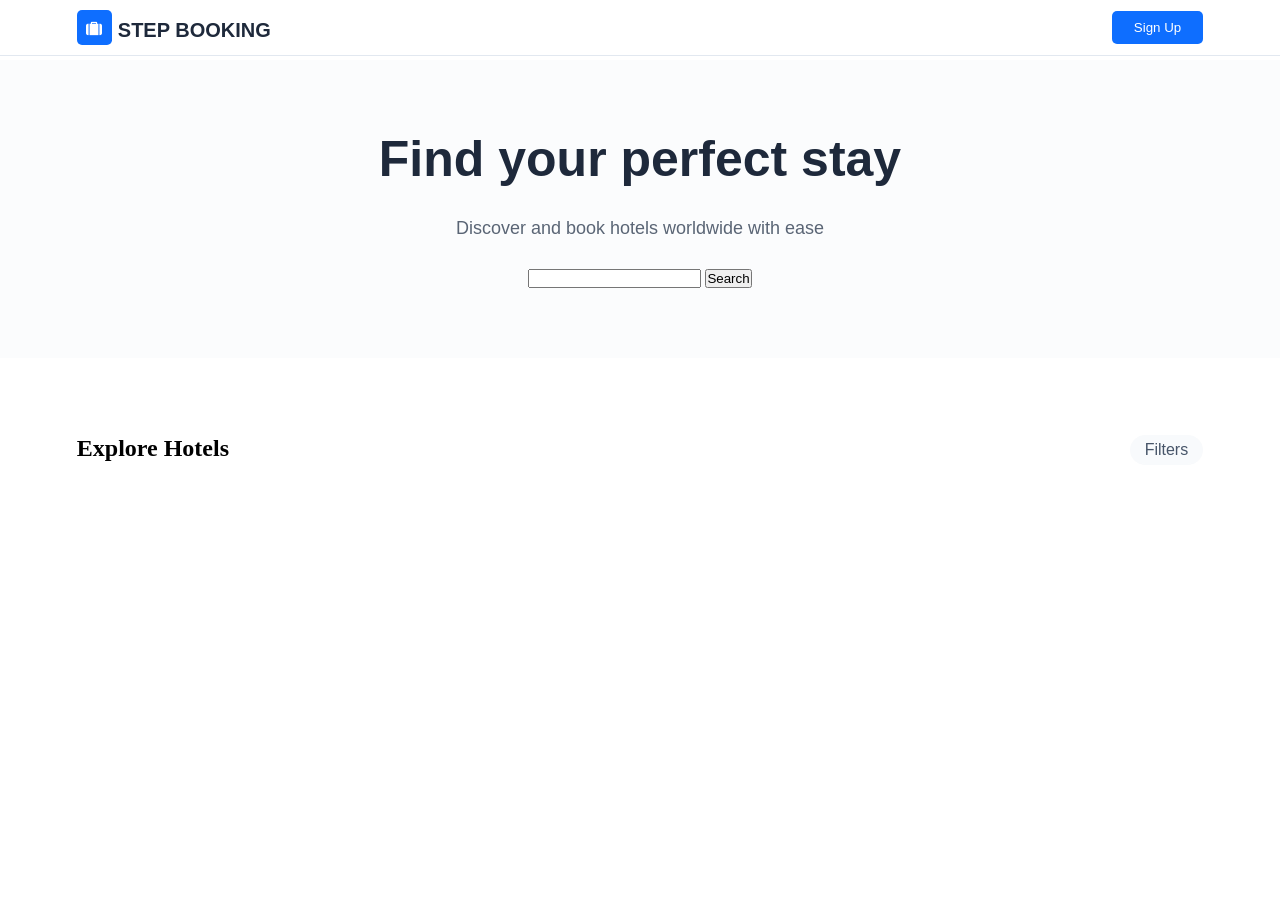
==== HTML/index.html @ a8e9a641 "commit" ====
<!doctype html>
<html lang="en">
  <head>
    <meta charset="UTF-8" />
    <meta name="viewport" content="width=device-width, initial-scale=1.0" />
    <title>STEP Booking</title>
    <link
      rel="stylesheet"
      href="https://cdnjs.cloudflare.com/ajax/libs/font-awesome/4.7.0/css/font-awesome.min.css"
    />
    <link rel="stylesheet" href="/CSS/pages/main.css" />
    <link rel="stylesheet" href="/CSS/pages/index.css" />
  </head>
  <body>
    <header>
      <a href="index.html">
        <div>
          <i class="fa fa-solid fa-suitcase"></i>
        </div>
        <h2>STEP BOOKING</h2>
      </a>

      <div class="burgMenu">
        <button><a href="/HTML/auth/signup.html">Sign Up</a></button>
      </div>
    </header>

    <main>
      <section class="heroSect">
        <h2>Find your perfect stay</h2>
        <p>Discover and book hotels worldwide with ease</p>
        <div class="searchBarDiv">
          <input type="text" name="" id="searchBar" />
          <button>Search</button>
        </div>
      </section>

      <section class="hotelsSect">
        <div class="exploreDiv">
          <h2>Explore Hotels</h2>
          <button id="filtersBtn" class="filersBtn">Filters</button>
        </div>
        <div id="appliedFilters"></div>
        <div id="filtersMenu" class="filtersMenu"></div>
        <div id="hotelContainer" class="hotelscont">
          <!-- <a href="">
            <div> <div>
            <i class="fa-solid fa-star"></i>
            <p></p>
          </div>
              <img src="" alt="" />
              <h3></h3>
              <div>
                <div></div>
                <p>rooms</p>
              </div>
            </div>
          </a> -->
        </div>
      </section>
    </main>
  </body>
  <script type="module" src="/JS/PRODUCTS/HOTELS.js"></script>
</html>
---- CSS/pages/main.css ----
* {
  margin: 0;
  padding: 0;
  box-sizing: border-box;
}

header {
  display: flex;
  flex-direction: row;
  align-items: center;
  justify-content: space-between;
  padding: 10px 6%;
  position: fixed;
  width: 100%;
  background-color: #ffffff;
  border-bottom: 1px solid #e2e8f0;
  z-index: 999;
}
header > a {
  display: flex;
  flex-direction: row;
  align-items: center;
  justify-content: center;
  gap: 6px;
  text-decoration: none;
}
header > a h2 {
  color: #1e293b;
  font-family: sans-serif;
  font-size: 20px;
  margin-top: 6px;
}
header > a > div {
  background-color: #0e6eff;
  height: 35px;
  width: 35px;
  border-radius: 5px;
  display: flex;
  align-items: center;
  justify-content: center;
}
header > a > div i {
  color: white;
}
header > div > button {
  border: none;
  background-color: #0e6eff;
  padding: 9px 22px;
  border-radius: 5px;
  position: relative;
  transition: 0.5s;
}
header > div > button a {
  color: white;
  text-decoration: none;
}
header > div > button:hover {
  bottom: 1px;
  background-color: #2d7ef9;
}

/*# sourceMappingURL=main.css.map */
---- CSS/pages/index.css ----
@keyframes smallHop {
  to {
    transform: translateY(-1%);
  }
}
main {
  padding-top: 60px;
  font-size: 16px;
}

.heroSect {
  display: flex;
  flex-direction: column;
  align-items: center;
  justify-content: center;
  padding: 70px;
  row-gap: 30px;
  background-color: #fbfcfd;
}
.heroSect h2 {
  font-size: 50px;
  font-family: sans-serif;
  color: #1e293b;
  font-weight: 600;
}
.heroSect > p {
  color: #5a6575;
  font-family: sans-serif;
  font-size: 18px;
}

.hotelsSect {
  padding: 6%;
}
.hotelsSect .exploreDiv {
  display: flex;
  justify-content: space-between;
  margin-bottom: 30px;
}
.hotelsSect .exploreDiv .filersBtn {
  font-size: 16px;
  background-color: #f8fafc;
  color: #475569;
  border: 1px solid #f8fafc;
  border-radius: 50px;
  padding: 5px 14px;
  cursor: pointer;
}
.hotelsSect .exploreDiv .filersBtnActive {
  font-size: 16px;
  background-color: #f1f5f9;
  border: 1px solid #dee1e5;
  color: #1e293b;
  border-radius: 50px;
  padding: 5px 14px;
  cursor: pointer;
}
.hotelsSect .hotelscont {
  display: flex;
  flex-wrap: wrap;
  column-gap: 3.3%;
  row-gap: 18px;
}
.hotelsSect .hotelscont > a {
  width: 31%;
  text-decoration: none;
  transition: 0.5s;
}
.hotelsSect .hotelscont > a .card {
  border: 1px solid #bfd3de;
  border-radius: 15px;
  overflow: hidden;
  display: flex;
  flex-direction: column;
  row-gap: 10px;
  position: relative;
  box-shadow: 1px 1px 10px 4px rgba(0, 0, 0, 0.066);
  transition: 0.4s;
}
.hotelsSect .hotelscont > a .card .imgDiv {
  width: 100%;
  height: 16vw;
  overflow: hidden;
}
.hotelsSect .hotelscont > a .card .imgDiv .image {
  width: 100%;
  height: 16vw;
  object-fit: cover;
  transition: 0.3s;
}
.hotelsSect .hotelscont > a .card h3 {
  color: #1e293b;
  font-family: sans-serif;
  font-size: 19px;
  padding-left: 18px;
}
.hotelsSect .hotelscont > a .card .rev {
  display: flex;
  justify-content: space-between;
  padding: 0 18px 15px 18px;
  color: #5a6575;
  font-family: sans-serif;
  font-size: 16px;
}
.hotelsSect .hotelscont > a .card .rev > div i {
  color: #f59e0b;
}
.hotelsSect .hotelscont > a .card .hotStars {
  display: flex;
  color: #f59e0b;
  position: absolute;
  top: 7px;
  left: 7px;
  background-color: rgba(12, 18, 25, 0.7764705882);
  padding: 2px 6px;
  border-radius: 6px;
  font-size: 15px;
  display: flex;
  align-items: center;
  gap: 5px;
  z-index: 4;
}
.hotelsSect .hotelscont > a .card .hotStars i {
  font-size: 10px;
  padding-top: 2px;
}
.hotelsSect .hotelscont > a .card .hotStars p {
  font-weight: 700;
}
.hotelsSect .hotelscont > a .card:hover {
  box-shadow: 1px 1px 30px 9px rgba(0, 0, 0, 0.127);
  bottom: 1px;
  transition: 0.5s;
}
.hotelsSect .hotelscont > a .card:hover .image {
  scale: 105%;
}

/*# sourceMappingURL=index.css.map */
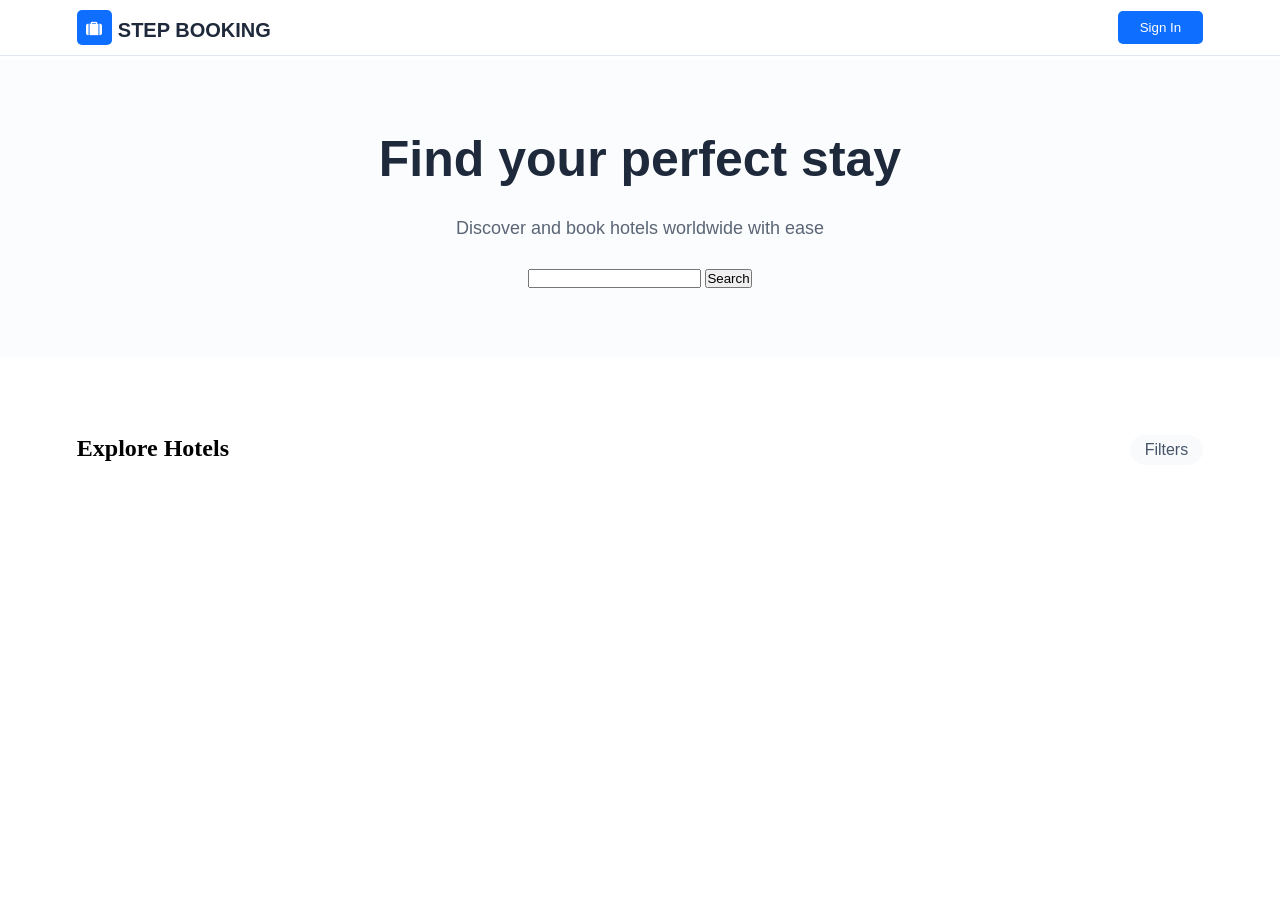
==== commit ecd353ca: "progress on hotels page" ====
--- a/HTML/index.html
+++ b/HTML/index.html
@@ -20,8 +20,16 @@
         <h2>STEP BOOKING</h2>
       </a>
 
-      <div class="burgMenu">
-        <button><a href="/HTML/auth/signup.html">Sign Up</a></button>
+      <div class="nav" id="loggedOut">
+        <div class="burgMenu">
+          <button class="signInBtn">
+            <a href="/HTML/auth/signup.html">Sign In</a>
+          </button>
+
+          <button class="burger">
+            <i class="fa fa-solid fa-bars"></i>
+          </button>
+        </div>
       </div>
     </header>
 
--- a/CSS/pages/main.css
+++ b/CSS/pages/main.css
@@ -42,7 +42,12 @@
 header > a > div i {
   color: white;
 }
-header > div > button {
+header .burgMenu {
+  display: flex;
+  gap: 20px;
+  align-items: center;
+}
+header .burgMenu .signInBtn {
   border: none;
   background-color: #0e6eff;
   padding: 9px 22px;
@@ -50,13 +55,21 @@
   position: relative;
   transition: 0.5s;
 }
-header > div > button a {
+header .burgMenu .signInBtn a {
   color: white;
   text-decoration: none;
 }
-header > div > button:hover {
+header .burgMenu .signInBtn:hover {
   bottom: 1px;
   background-color: #2d7ef9;
 }
+header .burgMenu .burger {
+  background-color: transparent;
+  border: none;
+  cursor: pointer;
+  font-size: 27px;
+  color: #1e293b;
+  display: none;
+}
 
 /*# sourceMappingURL=main.css.map */
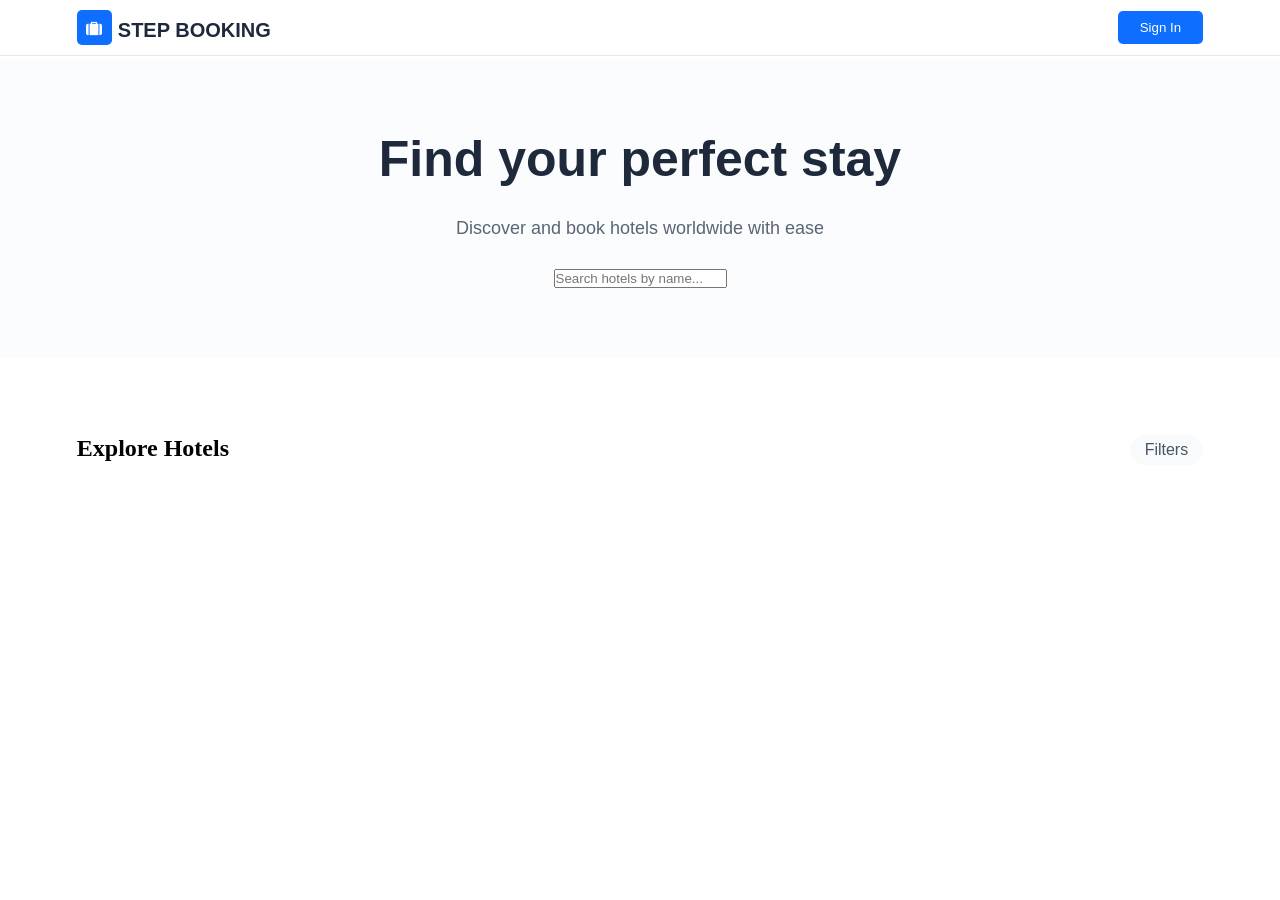
==== commit 9e420fbf: "profile page js almost done, add logout and styles later. ADD HEADER CHANGING BASED ON IF YOURE LOGG" ====
--- a/HTML/index.html
+++ b/HTML/index.html
@@ -23,7 +23,7 @@
       <div class="nav" id="loggedOut">
         <div class="burgMenu">
           <button class="signInBtn">
-            <a href="/HTML/auth/signup.html">Sign In</a>
+            <a href="/HTML/auth/signin.html">Sign In</a>
           </button>
 
           <button class="burger">
@@ -38,8 +38,12 @@
         <h2>Find your perfect stay</h2>
         <p>Discover and book hotels worldwide with ease</p>
         <div class="searchBarDiv">
-          <input type="text" name="" id="searchBar" />
-          <button>Search</button>
+          <input
+            type="text"
+            name=""
+            id="searchBar"
+            placeholder="Search hotels by name..."
+          />
         </div>
       </section>
 
--- a/CSS/pages/index.css
+++ b/CSS/pages/index.css
@@ -1,8 +1,3 @@
-@keyframes smallHop {
-  to {
-    transform: translateY(-1%);
-  }
-}
 main {
   padding-top: 60px;
   font-size: 16px;
